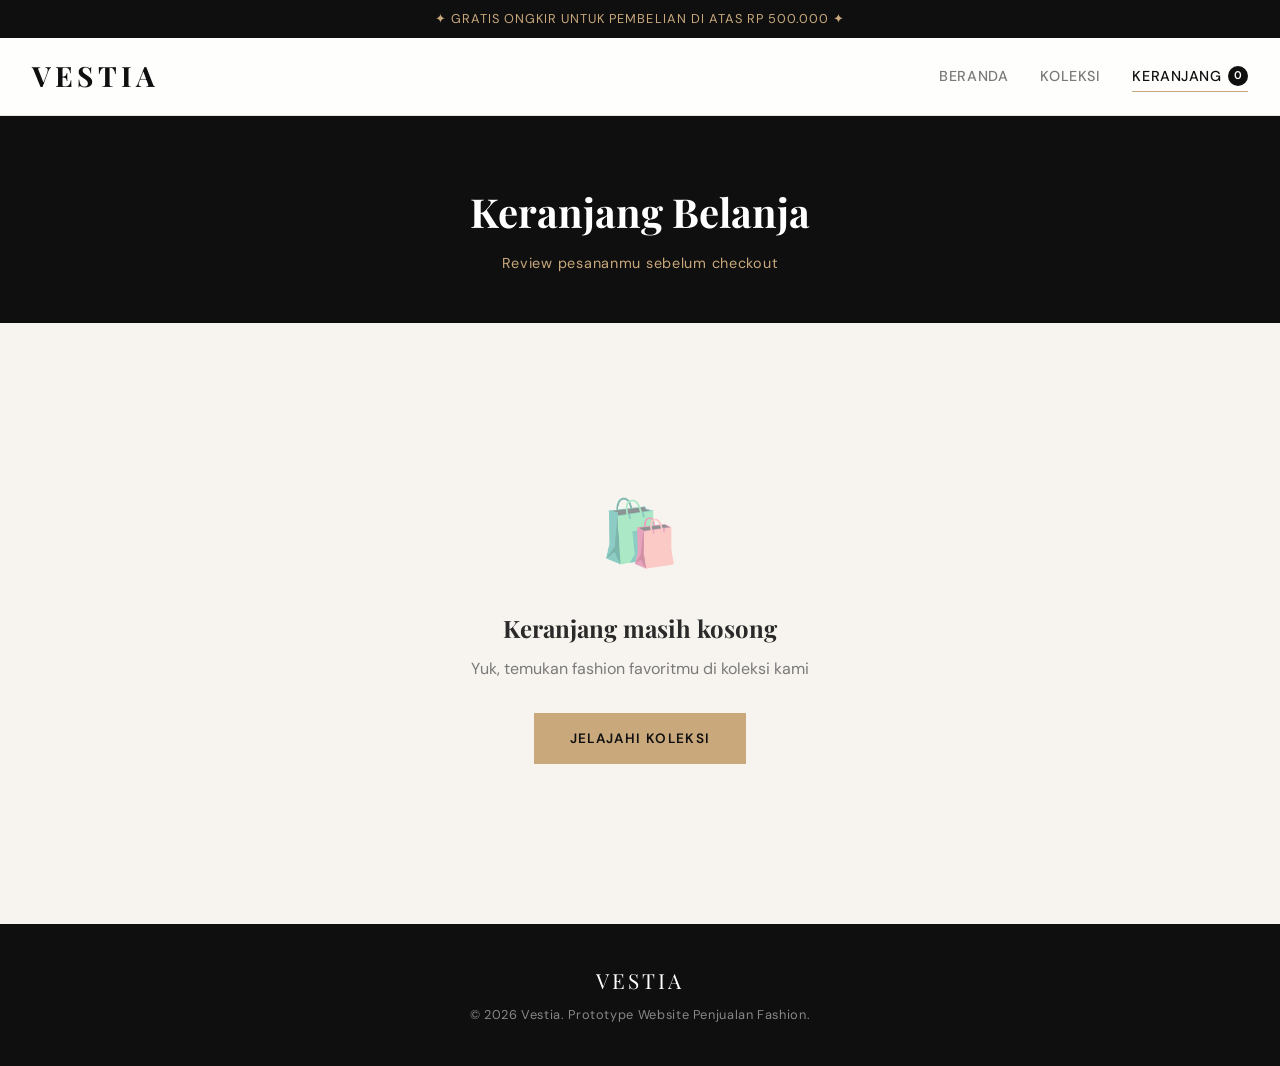
==== cart.html @ 813d5f17 "Add files via upload" ====
<!DOCTYPE html>
<html lang="id">
<head>
  <meta charset="UTF-8">
  <meta name="viewport" content="width=device-width, initial-scale=1.0">
  <title>Keranjang — Vestia</title>
  <link rel="stylesheet" href="style.css">
</head>
<body>

  <div class="promo-strip">✦ Gratis ongkir untuk pembelian di atas Rp 500.000 ✦</div>

  <header>
    <a href="index.html" class="logo">VESTIA</a>
    <nav>
      <a href="index.html">Beranda</a>
      <a href="products.html">Koleksi</a>
      <a href="cart.html" class="active cart-link">
        Keranjang <span class="cart-badge" id="cart-count">0</span>
      </a>
    </nav>
  </header>

  <div class="page-hero">
    <h1>Keranjang Belanja</h1>
    <p>Review pesananmu sebelum checkout</p>
  </div>

  <section class="section">
    <div id="cart-content"></div>
  </section>

  <footer>
    <div class="footer-logo">VESTIA</div>
    <p>© 2026 Vestia. Prototype Website Penjualan Fashion.</p>
  </footer>

  <script src="app.js"></script>
  <script>
    function renderCart() {
      const cart = getCart();
      const container = document.getElementById("cart-content");

      if (cart.length === 0) {
        container.innerHTML = `
          <div class="empty-state">
            <div class="emoji">🛍️</div>
            <h3>Keranjang masih kosong</h3>
            <p>Yuk, temukan fashion favoritmu di koleksi kami</p>
            <a href="products.html" class="btn btn-primary">Jelajahi Koleksi</a>
          </div>`;
        return;
      }

      const itemsHtml = cart.map(item => `
        <div class="cart-item">
          <div class="emoji">${item.image}</div>
          <div class="info">
            <div class="item-cat">${item.category}</div>
            <h4>${item.name}</h4>
            <div class="item-price">${formatRupiah(item.price)}</div>
          </div>
          <div class="qty-control">
            <button onclick="updateQty(${item.id}, -1)">−</button>
            <span>${item.qty}</span>
            <button onclick="updateQty(${item.id}, 1)">+</button>
          </div>
          <button class="btn-remove" onclick="removeFromCart(${item.id})">Hapus</button>
        </div>
      `).join("");

      const total = getCartTotal();

      container.innerHTML = itemsHtml + `
        <div class="cart-summary">
          <div class="row">
            <span>Subtotal (${cart.reduce((s, i) => s + i.qty, 0)} item)</span>
            <span>${formatRupiah(total)}</span>
          </div>
          <div class="row">
            <span>Ongkir</span>
            <span>${total >= 500000 ? "Gratis" : "Rp 25.000"}</span>
          </div>
          <div class="total">
            <span>Total</span>
            <span>${formatRupiah(total >= 500000 ? total : total + 25000)}</span>
          </div>
          <a href="checkout.html" class="btn btn-dark" style="display:block;text-decoration:none;padding:1rem">
            Lanjut Checkout →
          </a>
        </div>`;
    }

    renderCart();
  </script>
</body>
</html>
---- style.css ----
@import url('https://fonts.googleapis.com/css2?family=DM+Sans:ital,opsz,wght@0,9..40,300;0,9..40,400;0,9..40,500;0,9..40,600;0,9..40,700;1,9..40,400&family=Playfair+Display:ital,wght@0,400;0,600;0,700;1,400&display=swap');

:root {
  --black: #0f0f0f;
  --dark: #1a1a1a;
  --cream: #f7f4ef;
  --white: #ffffff;
  --rose: #c9a87c;
  --rose-dark: #a88b5e;
  --text: #2a2a2a;
  --muted: #7a7a7a;
  --border: #e8e4de;
  --shadow: 0 8px 32px rgba(15, 15, 15, 0.08);
  --shadow-hover: 0 16px 48px rgba(15, 15, 15, 0.14);
  --radius: 16px;
  --transition: 0.3s cubic-bezier(0.4, 0, 0.2, 1);
}

* { margin: 0; padding: 0; box-sizing: border-box; }

html { scroll-behavior: smooth; }

body {
  font-family: 'DM Sans', sans-serif;
  background: var(--cream);
  color: var(--text);
  min-height: 100vh;
  display: flex;
  flex-direction: column;
  line-height: 1.6;
}

/* Promo strip */
.promo-strip {
  background: var(--black);
  color: var(--rose);
  text-align: center;
  padding: 0.55rem 1rem;
  font-size: 0.8rem;
  letter-spacing: 0.08em;
  text-transform: uppercase;
}

/* Header */
header {
  background: rgba(255, 255, 255, 0.85);
  backdrop-filter: blur(12px);
  -webkit-backdrop-filter: blur(12px);
  border-bottom: 1px solid var(--border);
  padding: 1rem 2rem;
  display: flex;
  justify-content: space-between;
  align-items: center;
  position: sticky;
  top: 0;
  z-index: 100;
}

.logo {
  font-family: 'Playfair Display', serif;
  font-size: 1.75rem;
  font-weight: 700;
  letter-spacing: 0.15em;
  text-decoration: none;
  color: var(--black);
}

nav { display: flex; align-items: center; gap: 2rem; }

nav a {
  color: var(--muted);
  text-decoration: none;
  font-size: 0.9rem;
  font-weight: 500;
  letter-spacing: 0.04em;
  text-transform: uppercase;
  transition: color var(--transition);
  position: relative;
}

nav a::after {
  content: '';
  position: absolute;
  bottom: -4px;
  left: 0;
  width: 0;
  height: 1px;
  background: var(--rose);
  transition: width var(--transition);
}

nav a:hover::after, nav a.active::after { width: 100%; }
nav a:hover, nav a.active { color: var(--black); }

.cart-link {
  display: flex;
  align-items: center;
  gap: 0.4rem;
}

.cart-badge {
  background: var(--black);
  color: var(--white);
  font-size: 0.7rem;
  width: 20px;
  height: 20px;
  border-radius: 50%;
  display: flex;
  align-items: center;
  justify-content: center;
  font-weight: 600;
}

/* Hero */
.hero {
  position: relative;
  min-height: 85vh;
  display: flex;
  align-items: center;
  justify-content: center;
  text-align: center;
  overflow: hidden;
  background: linear-gradient(160deg, #0f0f0f 0%, #2d2420 40%, #4a3728 70%, #c9a87c 100%);
  color: var(--white);
}

.hero::before {
  content: '';
  position: absolute;
  inset: 0;
  background: radial-gradient(ellipse at 30% 50%, rgba(201, 168, 124, 0.15) 0%, transparent 60%);
}

.hero-content {
  position: relative;
  z-index: 1;
  max-width: 700px;
  padding: 2rem;
  animation: fadeUp 1s ease-out;
}

.hero-tag {
  display: inline-block;
  border: 1px solid rgba(201, 168, 124, 0.5);
  color: var(--rose);
  padding: 0.4rem 1.2rem;
  border-radius: 30px;
  font-size: 0.75rem;
  letter-spacing: 0.15em;
  text-transform: uppercase;
  margin-bottom: 1.5rem;
}

.hero h1 {
  font-family: 'Playfair Display', serif;
  font-size: clamp(2.5rem, 6vw, 4.5rem);
  font-weight: 700;
  line-height: 1.1;
  margin-bottom: 1rem;
}

.hero h1 em {
  font-style: italic;
  color: var(--rose);
}

.hero p {
  font-size: 1.1rem;
  opacity: 0.85;
  margin-bottom: 2rem;
  font-weight: 300;
}

.hero-buttons { display: flex; gap: 1rem; justify-content: center; flex-wrap: wrap; }

.btn {
  display: inline-block;
  padding: 0.9rem 2.2rem;
  border-radius: 0;
  text-decoration: none;
  font-weight: 600;
  font-size: 0.85rem;
  letter-spacing: 0.1em;
  text-transform: uppercase;
  transition: all var(--transition);
  cursor: pointer;
  border: none;
}

.btn-primary {
  background: var(--rose);
  color: var(--black);
}

.btn-primary:hover {
  background: var(--white);
  transform: translateY(-2px);
}

.btn-outline {
  background: transparent;
  color: var(--white);
  border: 1px solid rgba(255,255,255,0.4);
}

.btn-outline:hover {
  border-color: var(--white);
  background: rgba(255,255,255,0.1);
}

.btn-dark {
  background: var(--black);
  color: var(--white);
  width: 100%;
  text-align: center;
}

.btn-dark:hover { background: var(--rose-dark); color: var(--white); }

/* Sections */
.section {
  padding: 5rem 2rem;
  max-width: 1200px;
  margin: 0 auto;
  width: 100%;
  flex: 1;
}

.section-header {
  text-align: center;
  margin-bottom: 3rem;
}

.section-header .label {
  color: var(--rose-dark);
  font-size: 0.75rem;
  letter-spacing: 0.2em;
  text-transform: uppercase;
  margin-bottom: 0.5rem;
  display: block;
}

.section-header h2 {
  font-family: 'Playfair Display', serif;
  font-size: 2.2rem;
  font-weight: 600;
}

.section-header p {
  color: var(--muted);
  margin-top: 0.5rem;
  max-width: 500px;
  margin-left: auto;
  margin-right: auto;
}

/* Categories strip */
.categories {
  display: grid;
  grid-template-columns: repeat(3, 1fr);
  gap: 1.5rem;
  margin-bottom: 4rem;
}

.cat-card {
  position: relative;
  height: 200px;
  border-radius: var(--radius);
  overflow: hidden;
  cursor: pointer;
  text-decoration: none;
  display: flex;
  align-items: flex-end;
  padding: 1.5rem;
  transition: transform var(--transition);
}

.cat-card:hover { transform: scale(1.02); }

.cat-card.pria { background: linear-gradient(135deg, #2c3e50, #4ca1af); }
.cat-card.wanita { background: linear-gradient(135deg, #c9a87c, #e8c9a0); }
.cat-card.aksesoris { background: linear-gradient(135deg, #1a1a2e, #533483); }

.cat-card span {
  color: white;
  font-family: 'Playfair Display', serif;
  font-size: 1.5rem;
  font-weight: 600;
  position: relative;
  z-index: 1;
}

.cat-card small {
  display: block;
  font-family: 'DM Sans', sans-serif;
  font-size: 0.75rem;
  letter-spacing: 0.1em;
  text-transform: uppercase;
  opacity: 0.8;
  margin-top: 0.2rem;
}

/* Product grid */
.grid {
  display: grid;
  grid-template-columns: repeat(auto-fill, minmax(260px, 1fr));
  gap: 2rem;
}

.card {
  background: var(--white);
  border-radius: var(--radius);
  overflow: hidden;
  box-shadow: var(--shadow);
  transition: all var(--transition);
  animation: fadeUp 0.6s ease-out both;
}

.card:hover {
  transform: translateY(-8px);
  box-shadow: var(--shadow-hover);
}

.card-visual {
  position: relative;
  height: 280px;
  background: linear-gradient(145deg, #f0ebe3, #e8dfd3);
  display: flex;
  align-items: center;
  justify-content: center;
  overflow: hidden;
}

.card-visual .emoji {
  font-size: 5rem;
  transition: transform var(--transition);
}

.card:hover .card-visual .emoji { transform: scale(1.1); }

.card-badge {
  position: absolute;
  top: 1rem;
  left: 1rem;
  background: var(--black);
  color: var(--rose);
  font-size: 0.65rem;
  padding: 0.3rem 0.7rem;
  letter-spacing: 0.1em;
  text-transform: uppercase;
  font-weight: 600;
}

.card-body { padding: 1.5rem; }

.card-body .tag {
  color: var(--rose-dark);
  font-size: 0.7rem;
  letter-spacing: 0.12em;
  text-transform: uppercase;
  font-weight: 600;
}

.card-body h3 {
  font-family: 'Playfair Display', serif;
  font-size: 1.15rem;
  margin: 0.4rem 0 0.6rem;
  font-weight: 600;
}

.card-body .price {
  font-size: 1.05rem;
  font-weight: 700;
  color: var(--black);
  margin-bottom: 1rem;
}

.card-body button {
  width: 100%;
  padding: 0.75rem;
  background: var(--black);
  color: var(--white);
  border: none;
  font-family: 'DM Sans', sans-serif;
  font-size: 0.8rem;
  letter-spacing: 0.08em;
  text-transform: uppercase;
  font-weight: 600;
  cursor: pointer;
  transition: background var(--transition);
  border-radius: 0;
}

.card-body button:hover { background: var(--rose-dark); }

/* Filters */
.filters {
  display: flex;
  justify-content: center;
  gap: 0.6rem;
  flex-wrap: wrap;
  margin-bottom: 2.5rem;
}

.filters button {
  padding: 0.6rem 1.5rem;
  border: 1px solid var(--border);
  background: var(--white);
  border-radius: 30px;
  cursor: pointer;
  font-family: 'DM Sans', sans-serif;
  font-size: 0.8rem;
  letter-spacing: 0.06em;
  text-transform: uppercase;
  font-weight: 500;
  color: var(--muted);
  transition: all var(--transition);
}

.filters button.active,
.filters button:hover {
  background: var(--black);
  color: var(--white);
  border-color: var(--black);
}

/* Page header (inner pages) */
.page-hero {
  background: var(--black);
  color: var(--white);
  text-align: center;
  padding: 4rem 2rem 3rem;
}

.page-hero h1 {
  font-family: 'Playfair Display', serif;
  font-size: 2.5rem;
  margin-bottom: 0.5rem;
}

.page-hero p { color: var(--rose); font-size: 0.9rem; letter-spacing: 0.05em; }

/* Cart */
.cart-item {
  display: flex;
  align-items: center;
  gap: 1.5rem;
  background: var(--white);
  padding: 1.5rem;
  border-radius: var(--radius);
  margin-bottom: 1rem;
  box-shadow: var(--shadow);
  transition: box-shadow var(--transition);
}

.cart-item:hover { box-shadow: var(--shadow-hover); }

.cart-item .emoji {
  font-size: 2.8rem;
  width: 70px;
  height: 70px;
  background: var(--cream);
  border-radius: 12px;
  display: flex;
  align-items: center;
  justify-content: center;
}

.cart-item .info { flex: 1; }
.cart-item .info h4 {
  font-family: 'Playfair Display', serif;
  font-size: 1.1rem;
  margin-bottom: 0.2rem;
}
.cart-item .info .item-cat {
  font-size: 0.7rem;
  color: var(--rose-dark);
  text-transform: uppercase;
  letter-spacing: 0.1em;
}
.cart-item .info .item-price {
  font-weight: 700;
  margin-top: 0.3rem;
}

.qty-control {
  display: flex;
  align-items: center;
  gap: 0.8rem;
  background: var(--cream);
  border-radius: 30px;
  padding: 0.3rem;
}

.qty-control button {
  width: 32px;
  height: 32px;
  border: none;
  background: var(--white);
  border-radius: 50%;
  cursor: pointer;
  font-size: 1rem;
  box-shadow: 0 2px 6px rgba(0,0,0,0.08);
  transition: background var(--transition);
}

.qty-control button:hover { background: var(--rose); }

.qty-control span {
  font-weight: 700;
  min-width: 24px;
  text-align: center;
}

.btn-remove {
  background: none;
  border: none;
  color: var(--muted);
  cursor: pointer;
  font-size: 0.8rem;
  text-decoration: underline;
  transition: color var(--transition);
}

.btn-remove:hover { color: #c0392b; }

.cart-summary {
  background: var(--black);
  color: var(--white);
  padding: 2rem;
  border-radius: var(--radius);
  margin-top: 2rem;
}

.cart-summary .row {
  display: flex;
  justify-content: space-between;
  margin-bottom: 0.5rem;
  font-size: 0.9rem;
  opacity: 0.7;
}

.cart-summary .total {
  display: flex;
  justify-content: space-between;
  font-size: 1.3rem;
  font-weight: 700;
  padding-top: 1rem;
  margin-top: 1rem;
  border-top: 1px solid rgba(255,255,255,0.15);
  margin-bottom: 1.5rem;
}

.cart-summary .total span:last-child { color: var(--rose); }

.empty-state {
  text-align: center;
  padding: 5rem 2rem;
}

.empty-state .emoji { font-size: 4rem; margin-bottom: 1.5rem; opacity: 0.5; }
.empty-state h3 {
  font-family: 'Playfair Display', serif;
  font-size: 1.5rem;
  margin-bottom: 0.5rem;
}
.empty-state p { color: var(--muted); margin-bottom: 2rem; }

/* Checkout */
.checkout-layout {
  display: grid;
  grid-template-columns: 1fr 380px;
  gap: 2rem;
  align-items: start;
}

.checkout-box {
  background: var(--white);
  padding: 2.5rem;
  border-radius: var(--radius);
  box-shadow: var(--shadow);
}

.checkout-box h3 {
  font-family: 'Playfair Display', serif;
  font-size: 1.3rem;
  margin-bottom: 1.5rem;
  padding-bottom: 1rem;
  border-bottom: 1px solid var(--border);
}

.form-group { margin-bottom: 1.3rem; }

.form-group label {
  display: block;
  margin-bottom: 0.4rem;
  font-size: 0.8rem;
  font-weight: 600;
  letter-spacing: 0.04em;
  text-transform: uppercase;
  color: var(--muted);
}

.form-group input,
.form-group select,
.form-group textarea {
  width: 100%;
  padding: 0.85rem 1rem;
  border: 1px solid var(--border);
  border-radius: 8px;
  font-size: 0.95rem;
  font-family: 'DM Sans', sans-serif;
  background: var(--cream);
  transition: border-color var(--transition);
}

.form-group input:focus,
.form-group select:focus,
.form-group textarea:focus {
  outline: none;
  border-color: var(--rose);
}

.form-group textarea { resize: vertical; min-height: 90px; }

.order-sidebar {
  background: var(--black);
  color: var(--white);
  padding: 2rem;
  border-radius: var(--radius);
  position: sticky;
  top: 100px;
}

.order-sidebar h4 {
  font-family: 'Playfair Display', serif;
  font-size: 1.2rem;
  margin-bottom: 1.5rem;
  color: var(--rose);
}

.order-sidebar .line {
  display: flex;
  justify-content: space-between;
  margin-bottom: 0.6rem;
  font-size: 0.9rem;
  opacity: 0.8;
}

.order-sidebar .grand-total {
  display: flex;
  justify-content: space-between;
  font-size: 1.2rem;
  font-weight: 700;
  padding-top: 1rem;
  margin-top: 1rem;
  border-top: 1px solid rgba(255,255,255,0.15);
}

.order-sidebar .grand-total span:last-child { color: var(--rose); }

.success-box {
  text-align: center;
  padding: 5rem 2rem;
  background: var(--white);
  border-radius: var(--radius);
  box-shadow: var(--shadow);
  max-width: 500px;
  margin: 0 auto;
  animation: fadeUp 0.8s ease-out;
}

.success-box .check {
  width: 80px;
  height: 80px;
  background: #2d6a4f;
  color: white;
  border-radius: 50%;
  display: flex;
  align-items: center;
  justify-content: center;
  font-size: 2rem;
  margin: 0 auto 1.5rem;
}

.success-box h2 {
  font-family: 'Playfair Display', serif;
  font-size: 2rem;
  margin-bottom: 0.5rem;
}

.success-box p { color: var(--muted); }

/* Newsletter */
.newsletter {
  background: var(--black);
  color: var(--white);
  text-align: center;
  padding: 4rem 2rem;
  margin-top: 2rem;
}

.newsletter h3 {
  font-family: 'Playfair Display', serif;
  font-size: 1.8rem;
  margin-bottom: 0.5rem;
}

.newsletter p { color: var(--rose); margin-bottom: 1.5rem; font-size: 0.9rem; }

.newsletter-form {
  display: flex;
  max-width: 420px;
  margin: 0 auto;
  gap: 0;
}

.newsletter-form input {
  flex: 1;
  padding: 0.85rem 1.2rem;
  border: none;
  background: rgba(255,255,255,0.1);
  color: white;
  font-family: 'DM Sans', sans-serif;
}

.newsletter-form input::placeholder { color: rgba(255,255,255,0.4); }

.newsletter-form button {
  padding: 0.85rem 1.5rem;
  background: var(--rose);
  color: var(--black);
  border: none;
  font-weight: 700;
  cursor: pointer;
  letter-spacing: 0.05em;
  text-transform: uppercase;
  font-size: 0.8rem;
}

/* Footer */
footer {
  background: var(--black);
  color: rgba(255,255,255,0.5);
  text-align: center;
  padding: 2.5rem 2rem;
  font-size: 0.8rem;
  letter-spacing: 0.05em;
}

footer .footer-logo {
  font-family: 'Playfair Display', serif;
  font-size: 1.3rem;
  color: var(--white);
  letter-spacing: 0.15em;
  margin-bottom: 0.5rem;
}

/* Animations */
@keyframes fadeUp {
  from { opacity: 0; transform: translateY(24px); }
  to { opacity: 1; transform: translateY(0); }
}

.card:nth-child(1) { animation-delay: 0.1s; }
.card:nth-child(2) { animation-delay: 0.2s; }
.card:nth-child(3) { animation-delay: 0.3s; }
.card:nth-child(4) { animation-delay: 0.15s; }
.card:nth-child(5) { animation-delay: 0.25s; }
.card:nth-child(6) { animation-delay: 0.35s; }

/* Responsive */
@media (max-width: 768px) {
  header { padding: 1rem; }
  nav { gap: 1rem; }
  nav a { font-size: 0.75rem; }
  .hero { min-height: 70vh; }
  .categories { grid-template-columns: 1fr; }
  .checkout-layout { grid-template-columns: 1fr; }
  .cart-item { flex-wrap: wrap; }
  .newsletter-form { flex-direction: column; }
}
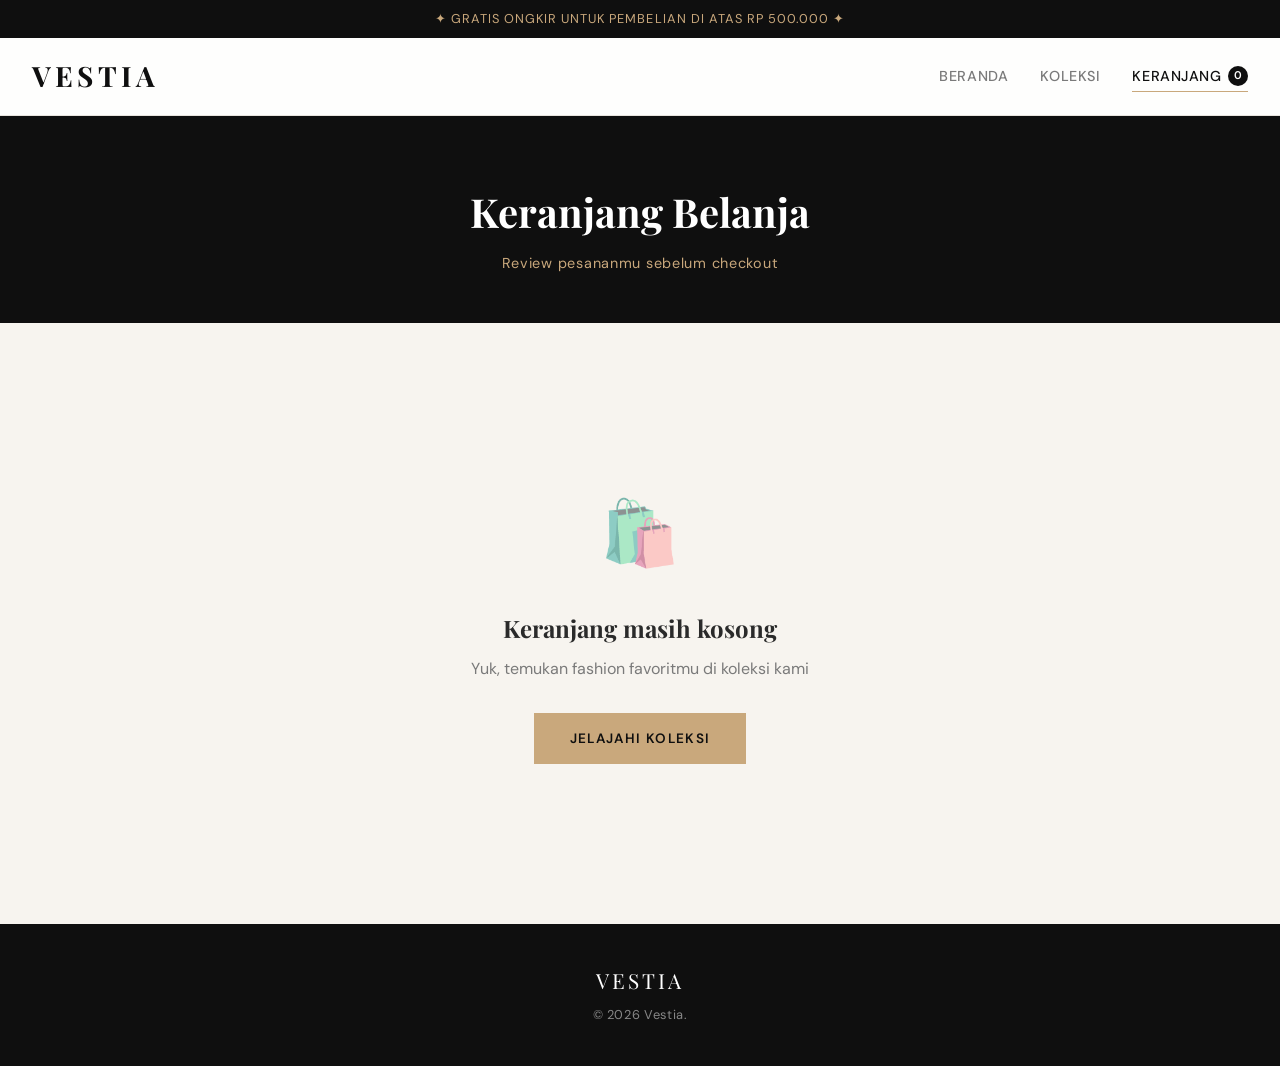
==== commit 01b2f0c9: "Add files via upload" ====
--- a/cart.html
+++ b/cart.html
@@ -32,7 +32,7 @@
 
   <footer>
     <div class="footer-logo">VESTIA</div>
-    <p>© 2026 Vestia. Prototype Website Penjualan Fashion.</p>
+    <p>© 2026 Vestia.</p>
   </footer>
 
   <script src="app.js"></script>
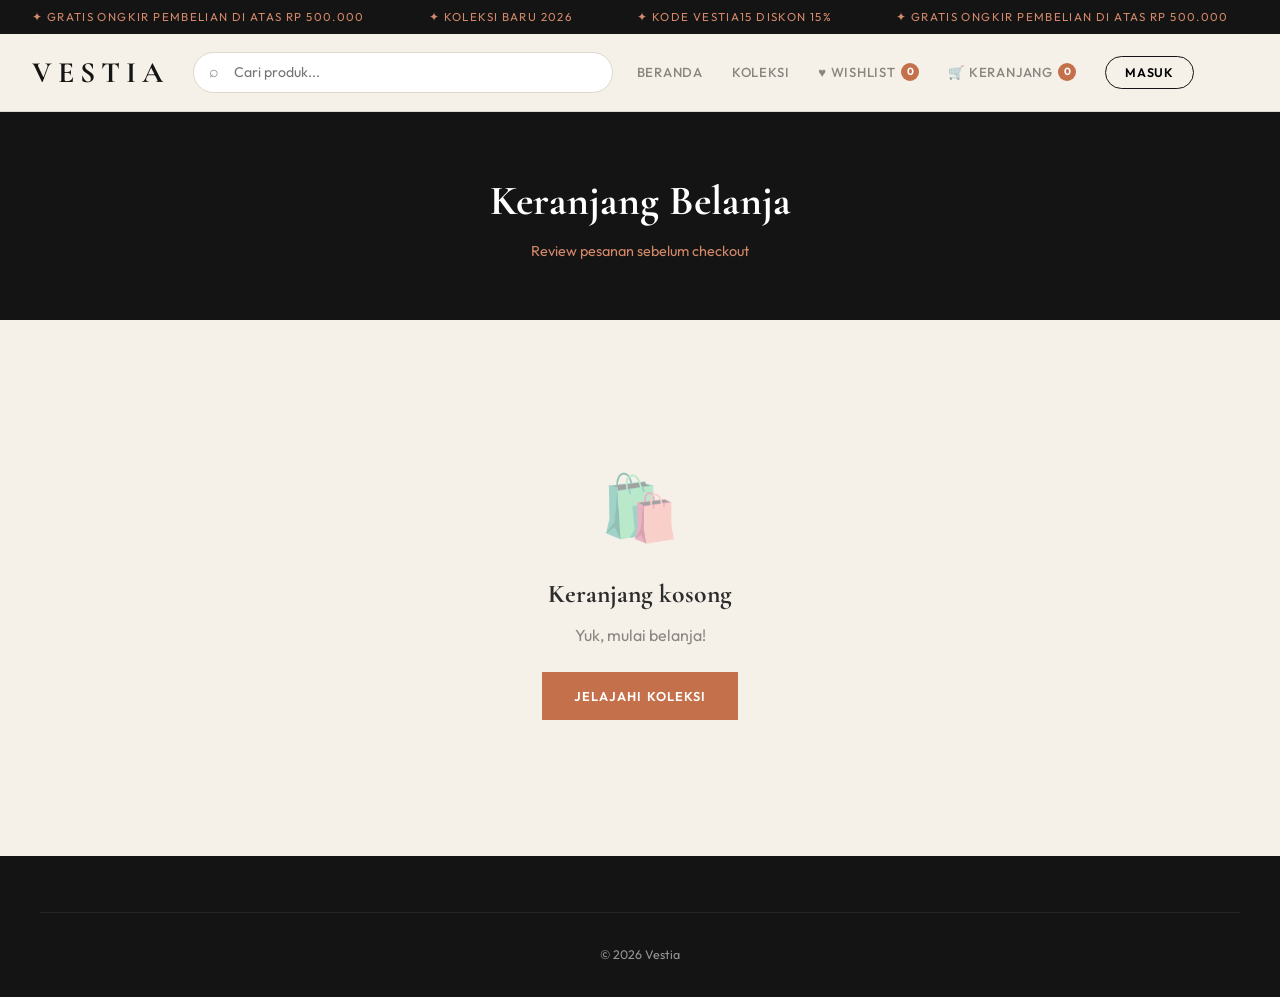
==== commit 47e127f9: "Add files via upload" ====
--- a/cart.html
+++ b/cart.html
@@ -6,91 +6,67 @@
   <title>Keranjang — Vestia</title>
   <link rel="stylesheet" href="style.css">
 </head>
+<div class="marquee-wrap"><div class="marquee-track">
+  <span>✦ Gratis ongkir pembelian di atas Rp 500.000</span>
+  <span>✦ Koleksi Baru 2026</span>
+  <span>✦ Kode VESTIA15 diskon 15%</span>
+  <span>✦ Gratis ongkir pembelian di atas Rp 500.000</span>
+  <span>✦ Koleksi Baru 2026</span>
+  <span>✦ Kode VESTIA15 diskon 15%</span>
+</div></div>
+<header>
+  <a href="index.html" class="logo">VESTIA</a>
+  <div class="search-bar"><input type="text" placeholder="Cari produk..." oninput="handleGlobalSearch(this.value)"></div>
+  <button class="hamburger" onclick="toggleMenu()"><span></span><span></span><span></span></button>
+  <nav class="nav-links">
+    <a href="index.html">Beranda</a>
+    <a href="products.html">Koleksi</a>
+    <a href="wishlist.html" class="nav-icon">♥ Wishlist <span class="badge-count" id="wish-count">0</span></a>
+    <a href="cart.html" class="nav-icon">🛒 Keranjang <span class="badge-count" id="cart-count">0</span></a>
+    <button class="btn-login" onclick="openLogin()">Masuk</button>
+  </nav>
+</header>
+<div id="login-modal" class="modal-overlay">
+  <div class="modal">
+    <button class="modal-close" onclick="closeLogin()">×</button>
+    <h3>Selamat Datang</h3>
+    <p>Masuk ke akun Vestia-mu</p>
+    <form onsubmit="handleLogin(event)">
+      <div class="form-group"><label>Email</label><input type="email" required placeholder="nama@email.com"></div>
+      <div class="form-group"><label>Password</label><input type="password" required placeholder="••••••"></div>
+      <button type="submit" class="btn btn-dark" style="margin-top:.5rem">Masuk</button>
+    </form>
+  </div>
+</div>
 <body>
-
-  <div class="promo-strip">✦ Gratis ongkir untuk pembelian di atas Rp 500.000 ✦</div>
-
-  <header>
-    <a href="index.html" class="logo">VESTIA</a>
-    <nav>
-      <a href="index.html">Beranda</a>
-      <a href="products.html">Koleksi</a>
-      <a href="cart.html" class="active cart-link">
-        Keranjang <span class="cart-badge" id="cart-count">0</span>
-      </a>
-    </nav>
-  </header>
-
-  <div class="page-hero">
-    <h1>Keranjang Belanja</h1>
-    <p>Review pesananmu sebelum checkout</p>
-  </div>
-
-  <section class="section">
-    <div id="cart-content"></div>
-  </section>
-
-  <footer>
-    <div class="footer-logo">VESTIA</div>
-    <p>© 2026 Vestia.</p>
-  </footer>
-
+  <!-- PASTE HEADER -->
+  <div class="page-hero"><h1>Keranjang Belanja</h1><p>Review pesanan sebelum checkout</p></div>
+  <section class="section"><div id="cart-content"></div></section>
+  <footer><div class="footer-bottom">© 2026 Vestia</div></footer>
   <script src="app.js"></script>
   <script>
     function renderCart() {
-      const cart = getCart();
-      const container = document.getElementById("cart-content");
-
-      if (cart.length === 0) {
-        container.innerHTML = `
-          <div class="empty-state">
-            <div class="emoji">🛍️</div>
-            <h3>Keranjang masih kosong</h3>
-            <p>Yuk, temukan fashion favoritmu di koleksi kami</p>
-            <a href="products.html" class="btn btn-primary">Jelajahi Koleksi</a>
-          </div>`;
-        return;
-      }
-
-      const itemsHtml = cart.map(item => `
+      const cart = getCart(), el = document.getElementById("cart-content");
+      if (!cart.length) { el.innerHTML = '<div class="empty-state"><div class="emoji">🛍️</div><h3>Keranjang kosong</h3><p>Yuk, mulai belanja!</p><a href="products.html" class="btn btn-primary">Jelajahi Koleksi</a></div>'; return; }
+      const sub = getCartSubtotal(), disc = getDiscount(sub), ship = getShipping(sub), total = sub - disc + ship;
+      el.innerHTML = `<div class="cart-layout"><div>${cart.map(i=>`
         <div class="cart-item">
-          <div class="emoji">${item.image}</div>
-          <div class="info">
-            <div class="item-cat">${item.category}</div>
-            <h4>${item.name}</h4>
-            <div class="item-price">${formatRupiah(item.price)}</div>
-          </div>
-          <div class="qty-control">
-            <button onclick="updateQty(${item.id}, -1)">−</button>
-            <span>${item.qty}</span>
-            <button onclick="updateQty(${item.id}, 1)">+</button>
-          </div>
-          <button class="btn-remove" onclick="removeFromCart(${item.id})">Hapus</button>
-        </div>
-      `).join("");
-
-      const total = getCartTotal();
-
-      container.innerHTML = itemsHtml + `
-        <div class="cart-summary">
-          <div class="row">
-            <span>Subtotal (${cart.reduce((s, i) => s + i.qty, 0)} item)</span>
-            <span>${formatRupiah(total)}</span>
-          </div>
-          <div class="row">
-            <span>Ongkir</span>
-            <span>${total >= 500000 ? "Gratis" : "Rp 25.000"}</span>
-          </div>
-          <div class="total">
-            <span>Total</span>
-            <span>${formatRupiah(total >= 500000 ? total : total + 25000)}</span>
-          </div>
-          <a href="checkout.html" class="btn btn-dark" style="display:block;text-decoration:none;padding:1rem">
-            Lanjut Checkout →
-          </a>
-        </div>`;
+          <img src="${i.image}" alt="${i.name}" class="thumb">
+          <div class="info"><h4>${i.name}</h4><div class="variant">${i.size||""} ${i.color||""}</div><div class="item-price">${formatRupiah(i.price)}</div></div>
+          <div class="qty-control"><button onclick="updateQty('${i.key}',-1)">−</button><span>${i.qty}</span><button onclick="updateQty('${i.key}',1)">+</button></div>
+          <button class="btn-remove" onclick="removeFromCart('${i.key}')">Hapus</button>
+        </div>`).join("")}</div>
+        <div class="cart-sidebar">
+          <h3>Ringkasan</h3>
+          <div class="coupon-box"><input type="text" id="coupon-input" placeholder="Kode kupon"><button onclick="applyCoupon(document.getElementById('coupon-input').value)">Apply</button></div>
+          <p class="coupon-hint">Coba: VESTIA15 (diskon 15%)</p>
+          <div class="summary-row"><span>Subtotal</span><span>${formatRupiah(sub)}</span></div>
+          ${disc ? `<div class="summary-row discount"><span>Diskon</span><span>-${formatRupiah(disc)}</span></div>` : ""}
+          <div class="summary-row"><span>Ongkir</span><span>${ship===0?"Gratis":formatRupiah(ship)}</span></div>
+          <div class="summary-total"><span>Total</span><span>${formatRupiah(total)}</span></div>
+          <a href="checkout.html" class="btn btn-dark" style="display:block;text-align:center;text-decoration:none;padding:1rem">Checkout →</a>
+        </div></div>`;
     }
-
     renderCart();
   </script>
 </body>
--- a/style.css
+++ b/style.css
@@ -1,782 +1,219 @@
-@import url('https://fonts.googleapis.com/css2?family=DM+Sans:ital,opsz,wght@0,9..40,300;0,9..40,400;0,9..40,500;0,9..40,600;0,9..40,700;1,9..40,400&family=Playfair+Display:ital,wght@0,400;0,600;0,700;1,400&display=swap');
-
-:root {
-  --black: #0f0f0f;
-  --dark: #1a1a1a;
-  --cream: #f7f4ef;
-  --white: #ffffff;
-  --rose: #c9a87c;
-  --rose-dark: #a88b5e;
-  --text: #2a2a2a;
-  --muted: #7a7a7a;
-  --border: #e8e4de;
-  --shadow: 0 8px 32px rgba(15, 15, 15, 0.08);
-  --shadow-hover: 0 16px 48px rgba(15, 15, 15, 0.14);
-  --radius: 16px;
-  --transition: 0.3s cubic-bezier(0.4, 0, 0.2, 1);
-}
-
-* { margin: 0; padding: 0; box-sizing: border-box; }
-
-html { scroll-behavior: smooth; }
-
-body {
-  font-family: 'DM Sans', sans-serif;
-  background: var(--cream);
-  color: var(--text);
-  min-height: 100vh;
-  display: flex;
-  flex-direction: column;
-  line-height: 1.6;
-}
-
-/* Promo strip */
-.promo-strip {
-  background: var(--black);
-  color: var(--rose);
-  text-align: center;
-  padding: 0.55rem 1rem;
-  font-size: 0.8rem;
-  letter-spacing: 0.08em;
-  text-transform: uppercase;
-}
-
-/* Header */
-header {
-  background: rgba(255, 255, 255, 0.85);
-  backdrop-filter: blur(12px);
-  -webkit-backdrop-filter: blur(12px);
-  border-bottom: 1px solid var(--border);
-  padding: 1rem 2rem;
-  display: flex;
-  justify-content: space-between;
-  align-items: center;
-  position: sticky;
-  top: 0;
-  z-index: 100;
-}
-
-.logo {
-  font-family: 'Playfair Display', serif;
-  font-size: 1.75rem;
-  font-weight: 700;
-  letter-spacing: 0.15em;
-  text-decoration: none;
-  color: var(--black);
-}
-
-nav { display: flex; align-items: center; gap: 2rem; }
-
-nav a {
-  color: var(--muted);
-  text-decoration: none;
-  font-size: 0.9rem;
-  font-weight: 500;
-  letter-spacing: 0.04em;
-  text-transform: uppercase;
-  transition: color var(--transition);
-  position: relative;
-}
-
-nav a::after {
-  content: '';
-  position: absolute;
-  bottom: -4px;
-  left: 0;
-  width: 0;
-  height: 1px;
-  background: var(--rose);
-  transition: width var(--transition);
-}
-
-nav a:hover::after, nav a.active::after { width: 100%; }
-nav a:hover, nav a.active { color: var(--black); }
-
-.cart-link {
-  display: flex;
-  align-items: center;
-  gap: 0.4rem;
-}
-
-.cart-badge {
-  background: var(--black);
-  color: var(--white);
-  font-size: 0.7rem;
-  width: 20px;
-  height: 20px;
-  border-radius: 50%;
-  display: flex;
-  align-items: center;
-  justify-content: center;
-  font-weight: 600;
-}
-
-/* Hero */
-.hero {
-  position: relative;
-  min-height: 85vh;
-  display: flex;
-  align-items: center;
-  justify-content: center;
-  text-align: center;
-  overflow: hidden;
-  background: linear-gradient(160deg, #0f0f0f 0%, #2d2420 40%, #4a3728 70%, #c9a87c 100%);
-  color: var(--white);
-}
-
-.hero::before {
-  content: '';
-  position: absolute;
-  inset: 0;
-  background: radial-gradient(ellipse at 30% 50%, rgba(201, 168, 124, 0.15) 0%, transparent 60%);
-}
-
-.hero-content {
-  position: relative;
-  z-index: 1;
-  max-width: 700px;
-  padding: 2rem;
-  animation: fadeUp 1s ease-out;
-}
-
-.hero-tag {
-  display: inline-block;
-  border: 1px solid rgba(201, 168, 124, 0.5);
-  color: var(--rose);
-  padding: 0.4rem 1.2rem;
-  border-radius: 30px;
-  font-size: 0.75rem;
-  letter-spacing: 0.15em;
-  text-transform: uppercase;
-  margin-bottom: 1.5rem;
-}
-
-.hero h1 {
-  font-family: 'Playfair Display', serif;
-  font-size: clamp(2.5rem, 6vw, 4.5rem);
-  font-weight: 700;
-  line-height: 1.1;
-  margin-bottom: 1rem;
-}
-
-.hero h1 em {
-  font-style: italic;
-  color: var(--rose);
-}
-
-.hero p {
-  font-size: 1.1rem;
-  opacity: 0.85;
-  margin-bottom: 2rem;
-  font-weight: 300;
-}
-
-.hero-buttons { display: flex; gap: 1rem; justify-content: center; flex-wrap: wrap; }
-
-.btn {
-  display: inline-block;
-  padding: 0.9rem 2.2rem;
-  border-radius: 0;
-  text-decoration: none;
-  font-weight: 600;
-  font-size: 0.85rem;
-  letter-spacing: 0.1em;
-  text-transform: uppercase;
-  transition: all var(--transition);
-  cursor: pointer;
-  border: none;
-}
-
-.btn-primary {
-  background: var(--rose);
-  color: var(--black);
-}
-
-.btn-primary:hover {
-  background: var(--white);
-  transform: translateY(-2px);
-}
-
-.btn-outline {
-  background: transparent;
-  color: var(--white);
-  border: 1px solid rgba(255,255,255,0.4);
-}
-
-.btn-outline:hover {
-  border-color: var(--white);
-  background: rgba(255,255,255,0.1);
-}
-
-.btn-dark {
-  background: var(--black);
-  color: var(--white);
-  width: 100%;
-  text-align: center;
-}
-
-.btn-dark:hover { background: var(--rose-dark); color: var(--white); }
-
-/* Sections */
-.section {
-  padding: 5rem 2rem;
-  max-width: 1200px;
-  margin: 0 auto;
-  width: 100%;
-  flex: 1;
-}
-
-.section-header {
-  text-align: center;
-  margin-bottom: 3rem;
-}
-
-.section-header .label {
-  color: var(--rose-dark);
-  font-size: 0.75rem;
-  letter-spacing: 0.2em;
-  text-transform: uppercase;
-  margin-bottom: 0.5rem;
-  display: block;
-}
-
-.section-header h2 {
-  font-family: 'Playfair Display', serif;
-  font-size: 2.2rem;
-  font-weight: 600;
-}
-
-.section-header p {
-  color: var(--muted);
-  margin-top: 0.5rem;
-  max-width: 500px;
-  margin-left: auto;
-  margin-right: auto;
-}
-
-/* Categories strip */
-.categories {
-  display: grid;
-  grid-template-columns: repeat(3, 1fr);
-  gap: 1.5rem;
-  margin-bottom: 4rem;
-}
-
-.cat-card {
-  position: relative;
-  height: 200px;
-  border-radius: var(--radius);
-  overflow: hidden;
-  cursor: pointer;
-  text-decoration: none;
-  display: flex;
-  align-items: flex-end;
-  padding: 1.5rem;
-  transition: transform var(--transition);
-}
-
-.cat-card:hover { transform: scale(1.02); }
-
-.cat-card.pria { background: linear-gradient(135deg, #2c3e50, #4ca1af); }
-.cat-card.wanita { background: linear-gradient(135deg, #c9a87c, #e8c9a0); }
-.cat-card.aksesoris { background: linear-gradient(135deg, #1a1a2e, #533483); }
-
-.cat-card span {
-  color: white;
-  font-family: 'Playfair Display', serif;
-  font-size: 1.5rem;
-  font-weight: 600;
-  position: relative;
-  z-index: 1;
-}
-
-.cat-card small {
-  display: block;
-  font-family: 'DM Sans', sans-serif;
-  font-size: 0.75rem;
-  letter-spacing: 0.1em;
-  text-transform: uppercase;
-  opacity: 0.8;
-  margin-top: 0.2rem;
-}
-
-/* Product grid */
-.grid {
-  display: grid;
-  grid-template-columns: repeat(auto-fill, minmax(260px, 1fr));
-  gap: 2rem;
-}
-
-.card {
-  background: var(--white);
-  border-radius: var(--radius);
-  overflow: hidden;
-  box-shadow: var(--shadow);
-  transition: all var(--transition);
-  animation: fadeUp 0.6s ease-out both;
-}
-
-.card:hover {
-  transform: translateY(-8px);
-  box-shadow: var(--shadow-hover);
-}
-
-.card-visual {
-  position: relative;
-  height: 280px;
-  background: linear-gradient(145deg, #f0ebe3, #e8dfd3);
-  display: flex;
-  align-items: center;
-  justify-content: center;
-  overflow: hidden;
-}
-
-.card-visual .emoji {
-  font-size: 5rem;
-  transition: transform var(--transition);
-}
-
-.card:hover .card-visual .emoji { transform: scale(1.1); }
-
-.card-badge {
-  position: absolute;
-  top: 1rem;
-  left: 1rem;
-  background: var(--black);
-  color: var(--rose);
-  font-size: 0.65rem;
-  padding: 0.3rem 0.7rem;
-  letter-spacing: 0.1em;
-  text-transform: uppercase;
-  font-weight: 600;
-}
-
-.card-body { padding: 1.5rem; }
-
-.card-body .tag {
-  color: var(--rose-dark);
-  font-size: 0.7rem;
-  letter-spacing: 0.12em;
-  text-transform: uppercase;
-  font-weight: 600;
-}
-
-.card-body h3 {
-  font-family: 'Playfair Display', serif;
-  font-size: 1.15rem;
-  margin: 0.4rem 0 0.6rem;
-  font-weight: 600;
-}
-
-.card-body .price {
-  font-size: 1.05rem;
-  font-weight: 700;
-  color: var(--black);
-  margin-bottom: 1rem;
-}
-
-.card-body button {
-  width: 100%;
-  padding: 0.75rem;
-  background: var(--black);
-  color: var(--white);
-  border: none;
-  font-family: 'DM Sans', sans-serif;
-  font-size: 0.8rem;
-  letter-spacing: 0.08em;
-  text-transform: uppercase;
-  font-weight: 600;
-  cursor: pointer;
-  transition: background var(--transition);
-  border-radius: 0;
-}
-
-.card-body button:hover { background: var(--rose-dark); }
-
-/* Filters */
-.filters {
-  display: flex;
-  justify-content: center;
-  gap: 0.6rem;
-  flex-wrap: wrap;
-  margin-bottom: 2.5rem;
-}
-
-.filters button {
-  padding: 0.6rem 1.5rem;
-  border: 1px solid var(--border);
-  background: var(--white);
-  border-radius: 30px;
-  cursor: pointer;
-  font-family: 'DM Sans', sans-serif;
-  font-size: 0.8rem;
-  letter-spacing: 0.06em;
-  text-transform: uppercase;
-  font-weight: 500;
-  color: var(--muted);
-  transition: all var(--transition);
-}
-
-.filters button.active,
-.filters button:hover {
-  background: var(--black);
-  color: var(--white);
-  border-color: var(--black);
-}
-
-/* Page header (inner pages) */
-.page-hero {
-  background: var(--black);
-  color: var(--white);
-  text-align: center;
-  padding: 4rem 2rem 3rem;
-}
-
-.page-hero h1 {
-  font-family: 'Playfair Display', serif;
-  font-size: 2.5rem;
-  margin-bottom: 0.5rem;
-}
-
-.page-hero p { color: var(--rose); font-size: 0.9rem; letter-spacing: 0.05em; }
-
-/* Cart */
-.cart-item {
-  display: flex;
-  align-items: center;
-  gap: 1.5rem;
-  background: var(--white);
-  padding: 1.5rem;
-  border-radius: var(--radius);
-  margin-bottom: 1rem;
-  box-shadow: var(--shadow);
-  transition: box-shadow var(--transition);
-}
-
-.cart-item:hover { box-shadow: var(--shadow-hover); }
-
-.cart-item .emoji {
-  font-size: 2.8rem;
-  width: 70px;
-  height: 70px;
-  background: var(--cream);
-  border-radius: 12px;
-  display: flex;
-  align-items: center;
-  justify-content: center;
-}
-
-.cart-item .info { flex: 1; }
-.cart-item .info h4 {
-  font-family: 'Playfair Display', serif;
-  font-size: 1.1rem;
-  margin-bottom: 0.2rem;
-}
-.cart-item .info .item-cat {
-  font-size: 0.7rem;
-  color: var(--rose-dark);
-  text-transform: uppercase;
-  letter-spacing: 0.1em;
-}
-.cart-item .info .item-price {
-  font-weight: 700;
-  margin-top: 0.3rem;
-}
-
-.qty-control {
-  display: flex;
-  align-items: center;
-  gap: 0.8rem;
-  background: var(--cream);
-  border-radius: 30px;
-  padding: 0.3rem;
-}
-
-.qty-control button {
-  width: 32px;
-  height: 32px;
-  border: none;
-  background: var(--white);
-  border-radius: 50%;
-  cursor: pointer;
-  font-size: 1rem;
-  box-shadow: 0 2px 6px rgba(0,0,0,0.08);
-  transition: background var(--transition);
-}
-
-.qty-control button:hover { background: var(--rose); }
-
-.qty-control span {
-  font-weight: 700;
-  min-width: 24px;
-  text-align: center;
-}
-
-.btn-remove {
-  background: none;
-  border: none;
-  color: var(--muted);
-  cursor: pointer;
-  font-size: 0.8rem;
-  text-decoration: underline;
-  transition: color var(--transition);
-}
-
-.btn-remove:hover { color: #c0392b; }
-
-.cart-summary {
-  background: var(--black);
-  color: var(--white);
-  padding: 2rem;
-  border-radius: var(--radius);
-  margin-top: 2rem;
-}
-
-.cart-summary .row {
-  display: flex;
-  justify-content: space-between;
-  margin-bottom: 0.5rem;
-  font-size: 0.9rem;
-  opacity: 0.7;
-}
-
-.cart-summary .total {
-  display: flex;
-  justify-content: space-between;
-  font-size: 1.3rem;
-  font-weight: 700;
-  padding-top: 1rem;
-  margin-top: 1rem;
-  border-top: 1px solid rgba(255,255,255,0.15);
-  margin-bottom: 1.5rem;
-}
-
-.cart-summary .total span:last-child { color: var(--rose); }
-
-.empty-state {
-  text-align: center;
-  padding: 5rem 2rem;
-}
-
-.empty-state .emoji { font-size: 4rem; margin-bottom: 1.5rem; opacity: 0.5; }
-.empty-state h3 {
-  font-family: 'Playfair Display', serif;
-  font-size: 1.5rem;
-  margin-bottom: 0.5rem;
-}
-.empty-state p { color: var(--muted); margin-bottom: 2rem; }
-
-/* Checkout */
-.checkout-layout {
-  display: grid;
-  grid-template-columns: 1fr 380px;
-  gap: 2rem;
-  align-items: start;
-}
-
-.checkout-box {
-  background: var(--white);
-  padding: 2.5rem;
-  border-radius: var(--radius);
-  box-shadow: var(--shadow);
-}
-
-.checkout-box h3 {
-  font-family: 'Playfair Display', serif;
-  font-size: 1.3rem;
-  margin-bottom: 1.5rem;
-  padding-bottom: 1rem;
-  border-bottom: 1px solid var(--border);
-}
-
-.form-group { margin-bottom: 1.3rem; }
-
-.form-group label {
-  display: block;
-  margin-bottom: 0.4rem;
-  font-size: 0.8rem;
-  font-weight: 600;
-  letter-spacing: 0.04em;
-  text-transform: uppercase;
-  color: var(--muted);
-}
-
-.form-group input,
-.form-group select,
-.form-group textarea {
-  width: 100%;
-  padding: 0.85rem 1rem;
-  border: 1px solid var(--border);
-  border-radius: 8px;
-  font-size: 0.95rem;
-  font-family: 'DM Sans', sans-serif;
-  background: var(--cream);
-  transition: border-color var(--transition);
-}
-
-.form-group input:focus,
-.form-group select:focus,
-.form-group textarea:focus {
-  outline: none;
-  border-color: var(--rose);
-}
-
-.form-group textarea { resize: vertical; min-height: 90px; }
-
-.order-sidebar {
-  background: var(--black);
-  color: var(--white);
-  padding: 2rem;
-  border-radius: var(--radius);
-  position: sticky;
-  top: 100px;
-}
-
-.order-sidebar h4 {
-  font-family: 'Playfair Display', serif;
-  font-size: 1.2rem;
-  margin-bottom: 1.5rem;
-  color: var(--rose);
-}
-
-.order-sidebar .line {
-  display: flex;
-  justify-content: space-between;
-  margin-bottom: 0.6rem;
-  font-size: 0.9rem;
-  opacity: 0.8;
-}
-
-.order-sidebar .grand-total {
-  display: flex;
-  justify-content: space-between;
-  font-size: 1.2rem;
-  font-weight: 700;
-  padding-top: 1rem;
-  margin-top: 1rem;
-  border-top: 1px solid rgba(255,255,255,0.15);
-}
-
-.order-sidebar .grand-total span:last-child { color: var(--rose); }
-
-.success-box {
-  text-align: center;
-  padding: 5rem 2rem;
-  background: var(--white);
-  border-radius: var(--radius);
-  box-shadow: var(--shadow);
-  max-width: 500px;
-  margin: 0 auto;
-  animation: fadeUp 0.8s ease-out;
-}
-
-.success-box .check {
-  width: 80px;
-  height: 80px;
-  background: #2d6a4f;
-  color: white;
-  border-radius: 50%;
-  display: flex;
-  align-items: center;
-  justify-content: center;
-  font-size: 2rem;
-  margin: 0 auto 1.5rem;
-}
-
-.success-box h2 {
-  font-family: 'Playfair Display', serif;
-  font-size: 2rem;
-  margin-bottom: 0.5rem;
-}
-
-.success-box p { color: var(--muted); }
-
-/* Newsletter */
-.newsletter {
-  background: var(--black);
-  color: var(--white);
-  text-align: center;
-  padding: 4rem 2rem;
-  margin-top: 2rem;
-}
-
-.newsletter h3 {
-  font-family: 'Playfair Display', serif;
-  font-size: 1.8rem;
-  margin-bottom: 0.5rem;
-}
-
-.newsletter p { color: var(--rose); margin-bottom: 1.5rem; font-size: 0.9rem; }
-
-.newsletter-form {
-  display: flex;
-  max-width: 420px;
-  margin: 0 auto;
-  gap: 0;
-}
-
-.newsletter-form input {
-  flex: 1;
-  padding: 0.85rem 1.2rem;
-  border: none;
-  background: rgba(255,255,255,0.1);
-  color: white;
-  font-family: 'DM Sans', sans-serif;
-}
-
-.newsletter-form input::placeholder { color: rgba(255,255,255,0.4); }
-
-.newsletter-form button {
-  padding: 0.85rem 1.5rem;
-  background: var(--rose);
-  color: var(--black);
-  border: none;
-  font-weight: 700;
-  cursor: pointer;
-  letter-spacing: 0.05em;
-  text-transform: uppercase;
-  font-size: 0.8rem;
-}
-
-/* Footer */
-footer {
-  background: var(--black);
-  color: rgba(255,255,255,0.5);
-  text-align: center;
-  padding: 2.5rem 2rem;
-  font-size: 0.8rem;
-  letter-spacing: 0.05em;
-}
-
-footer .footer-logo {
-  font-family: 'Playfair Display', serif;
-  font-size: 1.3rem;
-  color: var(--white);
-  letter-spacing: 0.15em;
-  margin-bottom: 0.5rem;
-}
-
-/* Animations */
-@keyframes fadeUp {
-  from { opacity: 0; transform: translateY(24px); }
-  to { opacity: 1; transform: translateY(0); }
-}
-
-.card:nth-child(1) { animation-delay: 0.1s; }
-.card:nth-child(2) { animation-delay: 0.2s; }
-.card:nth-child(3) { animation-delay: 0.3s; }
-.card:nth-child(4) { animation-delay: 0.15s; }
-.card:nth-child(5) { animation-delay: 0.25s; }
-.card:nth-child(6) { animation-delay: 0.35s; }
-
-/* Responsive */
-@media (max-width: 768px) {
-  header { padding: 1rem; }
-  nav { gap: 1rem; }
-  nav a { font-size: 0.75rem; }
-  .hero { min-height: 70vh; }
-  .categories { grid-template-columns: 1fr; }
-  .checkout-layout { grid-template-columns: 1fr; }
-  .cart-item { flex-wrap: wrap; }
-  .newsletter-form { flex-direction: column; }
+@import url('https://fonts.googleapis.com/css2?family=Cormorant+Garamond:wght@500;600;700&family=Outfit:wght@300;400;500;600;700&display=swap');
+:root{--charcoal:#141414;--sand:#f5f0e8;--sand-dark:#e8e0d4;--white:#fff;--terra:#c4704a;--terra-light:#d4896a;--terra-dark:#a85a38;--text:#2c2c2c;--muted:#8a8580;--border:#ddd6cc;--success:#3d6b4f;--sale:#c0392b;--shadow:0 4px 24px rgba(20,20,20,.06);--shadow-lg:0 12px 40px rgba(20,20,20,.12);--radius:12px;--ease:.35s cubic-bezier(.25,.46,.45,.94)}
+*,*::before,*::after{margin:0;padding:0;box-sizing:border-box}
+html{scroll-behavior:smooth}
+body{font-family:'Outfit',sans-serif;background:var(--sand);color:var(--text);line-height:1.6;min-height:100vh;display:flex;flex-direction:column}
+a{color:inherit;text-decoration:none}
+.marquee-wrap{background:var(--charcoal);color:var(--terra-light);overflow:hidden;padding:.5rem 0;font-size:.72rem;letter-spacing:.12em;text-transform:uppercase}
+.marquee-track{display:flex;animation:marquee 25s linear infinite;white-space:nowrap}
+.marquee-track span{padding:0 2rem}
+@keyframes marquee{0%{transform:translateX(0)}100%{transform:translateX(-50%)}}
+header{background:rgba(245,240,232,.92);backdrop-filter:blur(16px);border-bottom:1px solid var(--border);padding:.9rem 2rem;display:flex;align-items:center;gap:1.5rem;position:sticky;top:0;z-index:200}
+.logo{font-family:'Cormorant Garamond',serif;font-size:1.85rem;font-weight:700;letter-spacing:.2em;color:var(--charcoal);flex-shrink:0}
+.search-bar{flex:1;max-width:420px;position:relative}
+.search-bar input{width:100%;padding:.65rem 1rem .65rem 2.5rem;border:1px solid var(--border);border-radius:30px;background:var(--white);font-family:inherit;font-size:.88rem}
+.search-bar input:focus{outline:none;border-color:var(--terra)}
+.search-bar::before{content:"⌕";position:absolute;left:1rem;top:50%;transform:translateY(-50%);color:var(--muted)}
+.nav-links{display:flex;align-items:center;gap:1.8rem}
+.nav-links a{font-size:.82rem;font-weight:500;letter-spacing:.06em;text-transform:uppercase;color:var(--muted);transition:color var(--ease)}
+.nav-links a:hover,.nav-links a.active{color:var(--charcoal)}
+.nav-icon{display:flex;align-items:center;gap:.35rem}
+.badge-count{background:var(--terra);color:#fff;font-size:.65rem;min-width:18px;height:18px;border-radius:50%;display:flex;align-items:center;justify-content:center;font-weight:700}
+.btn-login{padding:.5rem 1.2rem;border:1px solid var(--charcoal);background:transparent;border-radius:30px;font-family:inherit;font-size:.78rem;font-weight:600;letter-spacing:.05em;text-transform:uppercase;cursor:pointer}
+.btn-login:hover{background:var(--charcoal);color:#fff}
+.hamburger{display:none;flex-direction:column;gap:5px;background:none;border:none;cursor:pointer;padding:4px}
+.hamburger span{width:24px;height:2px;background:var(--charcoal);transition:var(--ease)}
+.hamburger.active span:nth-child(1){transform:rotate(45deg) translate(5px,5px)}
+.hamburger.active span:nth-child(2){opacity:0}
+.hamburger.active span:nth-child(3){transform:rotate(-45deg) translate(5px,-5px)}
+.hero-split{display:grid;grid-template-columns:1fr 1fr;min-height:85vh;background:var(--charcoal);color:#fff;overflow:hidden}
+.hero-text{display:flex;flex-direction:column;justify-content:center;padding:4rem;animation:fadeUp 1s ease}
+.hero-label{color:var(--terra-light);font-size:.75rem;letter-spacing:.2em;text-transform:uppercase;margin-bottom:1rem}
+.hero-text h1{font-family:'Cormorant Garamond',serif;font-size:clamp(2.5rem,5vw,4rem);font-weight:600;line-height:1.1;margin-bottom:1rem}
+.hero-text h1 em{font-style:italic;color:var(--terra-light)}
+.hero-text p{font-size:1.05rem;opacity:.75;max-width:420px;margin-bottom:2rem;font-weight:300}
+.hero-btns{display:flex;gap:1rem;flex-wrap:wrap}
+.hero-visual{overflow:hidden}
+.hero-visual img{width:100%;height:100%;object-fit:cover;min-height:400px}
+@keyframes fadeUp{from{opacity:0;transform:translateY(30px)}to{opacity:1;transform:translateY(0)}}
+.btn{display:inline-flex;align-items:center;justify-content:center;padding:.85rem 2rem;font-family:inherit;font-size:.8rem;font-weight:600;letter-spacing:.08em;text-transform:uppercase;border:none;cursor:pointer;transition:all var(--ease);text-decoration:none}
+.btn-primary{background:var(--terra);color:#fff}.btn-primary:hover{background:var(--terra-dark);transform:translateY(-2px)}
+.btn-outline{background:transparent;color:#fff;border:1px solid rgba(255,255,255,.35)}.btn-outline:hover{border-color:#fff;background:rgba(255,255,255,.08)}
+.btn-dark{background:var(--charcoal);color:#fff;width:100%}.btn-dark:hover{background:var(--terra-dark)}
+.btn-ghost{background:var(--sand-dark);color:var(--text);width:100%}.btn-ghost:hover{background:var(--border)}
+.stats-bar{display:grid;grid-template-columns:repeat(4,1fr);background:var(--white);border-bottom:1px solid var(--border)}
+.stat-item{text-align:center;padding:2rem 1rem;border-right:1px solid var(--border)}
+.stat-item:last-child{border-right:none}
+.stat-item strong{display:block;font-family:'Cormorant Garamond',serif;font-size:2rem;color:var(--terra)}
+.stat-item span{font-size:.78rem;color:var(--muted);letter-spacing:.05em;text-transform:uppercase}
+.section{padding:4.5rem 2rem;max-width:1200px;margin:0 auto;width:100%;flex:1}
+.section-head{text-align:center;margin-bottom:2.5rem}
+.section-head .label{color:var(--terra);font-size:.72rem;letter-spacing:.18em;text-transform:uppercase;margin-bottom:.4rem;display:block}
+.section-head h2{font-family:'Cormorant Garamond',serif;font-size:2.4rem;font-weight:600}
+.section-head p{color:var(--muted);margin-top:.4rem}
+.cat-grid{display:grid;grid-template-columns:repeat(3,1fr);gap:1.2rem;margin-bottom:3rem}
+.cat-tile{position:relative;height:220px;border-radius:var(--radius);overflow:hidden;display:flex;align-items:flex-end;padding:1.5rem;transition:transform var(--ease)}
+.cat-tile:hover{transform:scale(1.02)}
+.cat-tile.pria{background:linear-gradient(160deg,#2c3e50,#4ca1af)}
+.cat-tile.wanita{background:linear-gradient(160deg,var(--terra),var(--terra-light))}
+.cat-tile.aksesoris{background:linear-gradient(160deg,#1a1a2e,#533483)}
+.cat-tile h3{font-family:'Cormorant Garamond',serif;color:#fff;font-size:1.6rem}
+.cat-tile small{display:block;color:rgba(255,255,255,.7);font-size:.72rem;letter-spacing:.1em;text-transform:uppercase}
+.toolbar{display:flex;justify-content:space-between;align-items:center;flex-wrap:wrap;gap:1rem;margin-bottom:2rem}
+.filters{display:flex;gap:.5rem;flex-wrap:wrap}
+.filters button,.sort-select{padding:.5rem 1.2rem;border:1px solid var(--border);background:var(--white);border-radius:30px;font-family:inherit;font-size:.78rem;text-transform:uppercase;cursor:pointer;color:var(--muted);transition:all var(--ease)}
+.filters button.active,.filters button:hover{background:var(--charcoal);color:#fff;border-color:var(--charcoal)}
+.grid{display:grid;grid-template-columns:repeat(auto-fill,minmax(260px,1fr));gap:1.8rem}
+.card{background:var(--white);border-radius:var(--radius);overflow:hidden;box-shadow:var(--shadow);transition:all var(--ease);animation:fadeUp .5s ease both}
+.card:hover{transform:translateY(-6px);box-shadow:var(--shadow-lg)}
+.card-visual{position:relative;height:320px;overflow:hidden;background:var(--sand-dark)}
+.product-img{width:100%;height:100%;object-fit:cover;transition:transform .5s ease}
+.card:hover .product-img{transform:scale(1.06)}
+.card-badge{position:absolute;top:1rem;left:1rem;background:var(--charcoal);color:var(--terra-light);font-size:.65rem;padding:.3rem .7rem;letter-spacing:.08em;text-transform:uppercase;font-weight:600;z-index:2}
+.card-badge.sale{background:var(--sale);color:#fff}
+.wish-btn{position:absolute;top:1rem;right:1rem;width:36px;height:36px;border-radius:50%;border:none;background:rgba(255,255,255,.85);font-size:1rem;cursor:pointer;z-index:2;color:var(--muted)}
+.wish-btn.active,.wish-btn:hover{color:var(--sale);background:#fff;transform:scale(1.1)}
+.card-overlay{position:absolute;inset:0;background:rgba(20,20,20,.5);color:#fff;display:flex;align-items:center;justify-content:center;font-size:.8rem;letter-spacing:.1em;text-transform:uppercase;font-weight:600;opacity:0;transition:opacity var(--ease);z-index:3}
+.card-visual:hover .card-overlay{opacity:1}
+.card-body{padding:1.3rem}
+.card-meta{display:flex;align-items:center;gap:.5rem;margin-bottom:.4rem;flex-wrap:wrap}
+.tag{font-size:.68rem;color:var(--terra);letter-spacing:.1em;text-transform:uppercase;font-weight:600}
+.stars{color:#d4a017;font-size:.75rem}
+.card-body h3{font-family:'Cormorant Garamond',serif;font-size:1.15rem;margin-bottom:.5rem;font-weight:600}
+.card-body h3 a:hover{color:var(--terra)}
+.price-row{display:flex;align-items:baseline;gap:.5rem;margin-bottom:.8rem}
+.price{font-weight:700;font-size:1.05rem}
+.price-old{text-decoration:line-through;color:var(--muted);font-size:.85rem}
+.btn-add{width:100%;padding:.7rem;background:var(--charcoal);color:#fff;border:none;font-family:inherit;font-size:.75rem;letter-spacing:.06em;text-transform:uppercase;font-weight:600;cursor:pointer}
+.btn-add:hover{background:var(--terra)}
+.testi-grid{display:grid;grid-template-columns:repeat(3,1fr);gap:1.5rem}
+.testi-card{background:var(--white);padding:2rem;border-radius:var(--radius);box-shadow:var(--shadow)}
+.testi-card p{font-size:.92rem;color:var(--muted);margin-bottom:1rem;font-style:italic}
+.testi-author{font-weight:600;font-size:.88rem}
+.testi-author small{display:block;color:var(--terra);font-weight:400;font-size:.75rem}
+.page-hero{background:var(--charcoal);color:#fff;padding:3.5rem 2rem;text-align:center}
+.page-hero h1{font-family:'Cormorant Garamond',serif;font-size:2.6rem}
+.page-hero p{color:var(--terra-light);font-size:.9rem;margin-top:.4rem}
+.breadcrumb{display:flex;justify-content:center;gap:.5rem;font-size:.78rem;color:rgba(255,255,255,.5);margin-bottom:1rem}
+.breadcrumb a{color:var(--terra-light)}
+.detail-layout{display:grid;grid-template-columns:1fr 1fr;gap:3rem;align-items:start}
+.detail-visual{overflow:hidden;height:520px;border-radius:var(--radius);position:sticky;top:100px}
+.detail-visual img{width:100%;height:100%;object-fit:cover;border-radius:var(--radius)}
+.detail-info h1{font-family:'Cormorant Garamond',serif;font-size:2.2rem;margin-bottom:.5rem}
+.detail-rating{display:flex;align-items:center;gap:.5rem;margin-bottom:1rem;color:var(--muted);font-size:.88rem}
+.detail-price{margin-bottom:1.5rem}.detail-price .price{font-size:1.6rem}
+.detail-desc{color:var(--muted);margin-bottom:1.5rem;line-height:1.7}
+.option-group{margin-bottom:1.2rem}
+.option-group label{display:block;font-size:.75rem;font-weight:600;letter-spacing:.06em;text-transform:uppercase;color:var(--muted);margin-bottom:.5rem}
+.option-btns{display:flex;gap:.5rem;flex-wrap:wrap}
+.option-btns button{padding:.5rem 1rem;border:1px solid var(--border);background:var(--white);border-radius:6px;cursor:pointer;font-family:inherit;font-size:.85rem}
+.option-btns button.active,.option-btns button:hover{border-color:var(--charcoal);background:var(--charcoal);color:#fff}
+.qty-picker{display:flex;align-items:center;margin-bottom:1.5rem}
+.qty-picker button{width:40px;height:40px;border:1px solid var(--border);background:var(--white);cursor:pointer;font-size:1.1rem}
+.qty-picker span{width:50px;text-align:center;font-weight:700;border-top:1px solid var(--border);border-bottom:1px solid var(--border);line-height:40px}
+.detail-actions{display:flex;gap:.8rem}
+.detail-actions .btn{flex:1}
+.detail-actions .btn-wish{width:48px;flex:none;border:1px solid var(--border);background:var(--white);font-size:1.2rem;cursor:pointer;display:flex;align-items:center;justify-content:center}
+.detail-actions .btn-wish.active{color:var(--sale);border-color:var(--sale)}
+.cart-item{display:flex;align-items:center;gap:1.2rem;background:var(--white);padding:1.2rem 1.5rem;border-radius:var(--radius);margin-bottom:.8rem;box-shadow:var(--shadow)}
+.cart-item .thumb{width:72px;height:72px;border-radius:10px;object-fit:cover;flex-shrink:0}
+.cart-item .info{flex:1}
+.cart-item .info h4{font-family:'Cormorant Garamond',serif;font-size:1.05rem}
+.cart-item .info .variant{font-size:.75rem;color:var(--muted)}
+.cart-item .info .item-price{font-weight:700;color:var(--terra);margin-top:.2rem}
+.qty-control{display:flex;align-items:center;background:var(--sand);border-radius:30px;padding:.2rem}
+.qty-control button{width:30px;height:30px;border:none;background:var(--white);border-radius:50%;cursor:pointer;box-shadow:0 1px 4px rgba(0,0,0,.08)}
+.qty-control span{min-width:28px;text-align:center;font-weight:700;font-size:.9rem}
+.btn-remove{background:none;border:none;color:var(--muted);cursor:pointer;font-size:.78rem;text-decoration:underline}
+.btn-remove:hover{color:var(--sale)}
+.cart-layout{display:grid;grid-template-columns:1fr 360px;gap:2rem;align-items:start}
+.cart-sidebar{background:var(--charcoal);color:#fff;padding:2rem;border-radius:var(--radius);position:sticky;top:100px}
+.cart-sidebar h3{font-family:'Cormorant Garamond',serif;font-size:1.3rem;margin-bottom:1.2rem;color:var(--terra-light)}
+.summary-row{display:flex;justify-content:space-between;margin-bottom:.5rem;font-size:.88rem;opacity:.75}
+.summary-row.discount{color:#6fcf97;opacity:1}
+.summary-total{display:flex;justify-content:space-between;font-size:1.25rem;font-weight:700;padding-top:1rem;margin:1rem 0 1.5rem;border-top:1px solid rgba(255,255,255,.12)}
+.summary-total span:last-child{color:var(--terra-light)}
+.coupon-box{display:flex;margin-bottom:.5rem}
+.coupon-box input{flex:1;padding:.6rem .8rem;border:1px solid rgba(255,255,255,.15);background:rgba(255,255,255,.06);color:#fff;font-family:inherit;border-radius:6px 0 0 6px}
+.coupon-box input::placeholder{color:rgba(255,255,255,.35)}
+.coupon-box button{padding:.6rem 1rem;background:var(--terra);color:#fff;border:none;border-radius:0 6px 6px 0;cursor:pointer;font-weight:600;font-size:.78rem}
+.coupon-hint{font-size:.72rem;opacity:.5;margin-bottom:1rem}
+.checkout-steps{display:flex;justify-content:center;gap:2rem;margin-bottom:2rem;flex-wrap:wrap}
+.step{display:flex;align-items:center;gap:.5rem;font-size:.82rem;color:var(--muted)}
+.step.active{color:var(--charcoal);font-weight:600}
+.step-num{width:28px;height:28px;border-radius:50%;border:2px solid var(--border);display:flex;align-items:center;justify-content:center;font-size:.75rem;font-weight:700}
+.step.active .step-num{background:var(--charcoal);color:#fff;border-color:var(--charcoal)}
+.checkout-layout{display:grid;grid-template-columns:1fr 380px;gap:2rem}
+.checkout-box{background:var(--white);padding:2.5rem;border-radius:var(--radius);box-shadow:var(--shadow)}
+.checkout-box h3{font-family:'Cormorant Garamond',serif;font-size:1.4rem;margin-bottom:1.5rem;padding-bottom:.8rem;border-bottom:1px solid var(--border)}
+.form-group{margin-bottom:1.1rem}
+.form-group label{display:block;font-size:.75rem;font-weight:600;letter-spacing:.04em;text-transform:uppercase;color:var(--muted);margin-bottom:.35rem}
+.form-group input,.form-group select,.form-group textarea{width:100%;padding:.8rem 1rem;border:1px solid var(--border);border-radius:8px;font-family:inherit;font-size:.92rem;background:var(--sand)}
+.form-group input:focus,.form-group select:focus,.form-group textarea:focus{outline:none;border-color:var(--terra);background:var(--white)}
+.form-group textarea{resize:vertical;min-height:90px}
+.form-row{display:grid;grid-template-columns:1fr 1fr;gap:1rem}
+.order-sidebar{background:var(--charcoal);color:#fff;padding:2rem;border-radius:var(--radius);position:sticky;top:100px}
+.order-sidebar h4{font-family:'Cormorant Garamond',serif;color:var(--terra-light);margin-bottom:1.2rem;font-size:1.2rem}
+.order-sidebar .line{display:flex;justify-content:space-between;margin-bottom:.5rem;font-size:.88rem;opacity:.8}
+.order-sidebar .grand-total{display:flex;justify-content:space-between;font-size:1.15rem;font-weight:700;padding-top:1rem;margin-top:1rem;border-top:1px solid rgba(255,255,255,.12)}
+.order-sidebar .grand-total span:last-child{color:var(--terra-light)}
+.payment-options{display:grid;grid-template-columns:1fr 1fr;gap:.8rem;margin-bottom:1.2rem}
+.payment-option{border:2px solid var(--border);border-radius:10px;padding:1rem;cursor:pointer;text-align:center;transition:all var(--ease);background:var(--white)}
+.payment-option:hover{border-color:var(--terra)}
+.payment-option.selected{border-color:var(--charcoal);background:var(--sand)}
+.payment-option .pay-icon{font-size:1.8rem;margin-bottom:.3rem}
+.payment-option span{display:block;font-size:.78rem;font-weight:600;text-transform:uppercase}
+.qris-page{display:flex;justify-content:center;padding:2rem 0}
+.qris-box{background:var(--white);border-radius:var(--radius);box-shadow:var(--shadow-lg);padding:2.5rem;max-width:440px;width:100%;text-align:center}
+.qris-header h2{font-family:'Cormorant Garamond',serif;font-size:1.5rem;margin:.8rem 0 .3rem}
+.qris-logo-text{font-size:1.4rem;font-weight:700;letter-spacing:.15em;color:var(--charcoal);background:var(--sand);display:inline-block;padding:.3rem 1rem;border-radius:6px}
+.qris-amount{font-size:1.8rem;font-weight:700;color:var(--terra);margin:.5rem 0}
+.qris-order{font-size:.88rem;color:var(--muted)}
+.qris-qr-wrap{background:#fff;border:2px solid var(--border);border-radius:12px;padding:1.2rem;display:inline-block;margin:1.5rem 0;box-shadow:inset 0 0 0 4px var(--sand)}
+.qris-instructions{text-align:left;background:var(--sand);padding:1.2rem 1.5rem;border-radius:8px;margin-bottom:1rem}
+.qris-instructions h4{font-size:.82rem;text-transform:uppercase;color:var(--muted);margin-bottom:.6rem}
+.qris-instructions ol{padding-left:1.2rem;font-size:.88rem;line-height:1.8}
+.qris-timer{font-size:.88rem;color:var(--muted);padding:.6rem;background:#fff8f0;border-radius:6px;border:1px solid #f0dcc8}
+.qris-timer span{font-weight:700;color:var(--terra-dark)}
+.success-box{text-align:center;max-width:520px;margin:0 auto;background:var(--white);padding:4rem 2rem;border-radius:var(--radius);box-shadow:var(--shadow-lg);animation:fadeUp .8s ease}
+.success-icon{width:72px;height:72px;background:var(--success);color:#fff;border-radius:50%;display:flex;align-items:center;justify-content:center;font-size:2rem;margin:0 auto 1.5rem}
+.success-box h2{font-family:'Cormorant Garamond',serif;font-size:2rem;margin-bottom:.5rem}
+.order-id{background:var(--sand);padding:.6rem 1.2rem;border-radius:6px;display:inline-block;margin:1rem 0;font-weight:700;letter-spacing:.05em}
+.empty-state{text-align:center;padding:4rem 2rem}
+.empty-state .emoji{font-size:4rem;opacity:.4;margin-bottom:1rem}
+.empty-state h3{font-family:'Cormorant Garamond',serif;font-size:1.6rem;margin-bottom:.5rem}
+.empty-state p{color:var(--muted);margin-bottom:1.5rem}
+.newsletter{background:var(--charcoal);color:#fff;text-align:center;padding:4rem 2rem}
+.newsletter h3{font-family:'Cormorant Garamond',serif;font-size:2rem;margin-bottom:.4rem}
+.newsletter p{color:var(--terra-light);margin-bottom:1.5rem}
+.newsletter-form{display:flex;max-width:440px;margin:0 auto}
+.newsletter-form input{flex:1;padding:.85rem 1.2rem;border:none;background:rgba(255,255,255,.08);color:#fff;font-family:inherit}
+.newsletter-form button{padding:.85rem 1.5rem;background:var(--terra);color:#fff;border:none;font-weight:700;cursor:pointer;text-transform:uppercase;font-size:.78rem}
+footer{background:var(--charcoal);color:rgba(255,255,255,.55);padding:3.5rem 2rem 2rem;margin-top:auto}
+.footer-grid{display:grid;grid-template-columns:2fr 1fr 1fr 1fr;gap:2rem;max-width:1200px;margin:0 auto 2rem}
+.footer-brand .logo{color:#fff;margin-bottom:.8rem;display:block}
+.footer-brand p{font-size:.85rem;line-height:1.7}
+.footer-col h4{color:#fff;font-size:.78rem;letter-spacing:.1em;text-transform:uppercase;margin-bottom:1rem}
+.footer-col a{display:block;font-size:.85rem;margin-bottom:.5rem}
+.footer-col a:hover{color:var(--terra-light)}
+.footer-bottom{text-align:center;padding-top:2rem;border-top:1px solid rgba(255,255,255,.08);font-size:.78rem;max-width:1200px;margin:0 auto}
+.modal-overlay{position:fixed;inset:0;background:rgba(20,20,20,.6);backdrop-filter:blur(4px);z-index:999;display:flex;align-items:center;justify-content:center;opacity:0;pointer-events:none;transition:opacity var(--ease)}
+.modal-overlay.open{opacity:1;pointer-events:all}
+.modal{background:var(--white);padding:2.5rem;border-radius:var(--radius);width:90%;max-width:400px;transform:translateY(20px);transition:transform var(--ease);position:relative}
+.modal-overlay.open .modal{transform:translateY(0)}
+.modal h3{font-family:'Cormorant Garamond',serif;font-size:1.6rem;margin-bottom:.3rem}
+.modal>p{color:var(--muted);font-size:.88rem;margin-bottom:1.5rem}
+.modal-close{position:absolute;top:1rem;right:1rem;background:none;border:none;font-size:1.3rem;cursor:pointer;color:var(--muted)}
+.toast{position:fixed;bottom:2rem;left:50%;transform:translateX(-50%) translateY(80px);background:var(--charcoal);color:var(--terra-light);padding:.75rem 1.8rem;border-radius:30px;font-size:.85rem;z-index:9999;transition:transform .4s ease;pointer-events:none;white-space:nowrap}
+.toast.show{transform:translateX(-50%) translateY(0)}
+@media(max-width:900px){
+  .hero-split{grid-template-columns:1fr}
+  .stats-bar{grid-template-columns:repeat(2,1fr)}
+  .cat-grid,.testi-grid,.detail-layout,.cart-layout,.checkout-layout,.footer-grid{grid-template-columns:1fr}
+  .detail-visual{position:static;height:300px}
+  .search-bar{display:none}
+  .hamburger{display:flex}
+  .nav-links{position:fixed;top:0;right:-100%;width:280px;height:100vh;background:var(--white);flex-direction:column;padding:4rem 2rem;gap:1.5rem;box-shadow:-4px 0 20px rgba(0,0,0,.1);transition:right var(--ease);z-index:300}
+  .nav-links.open{right:0}
+  .form-row{grid-template-columns:1fr}
 }
